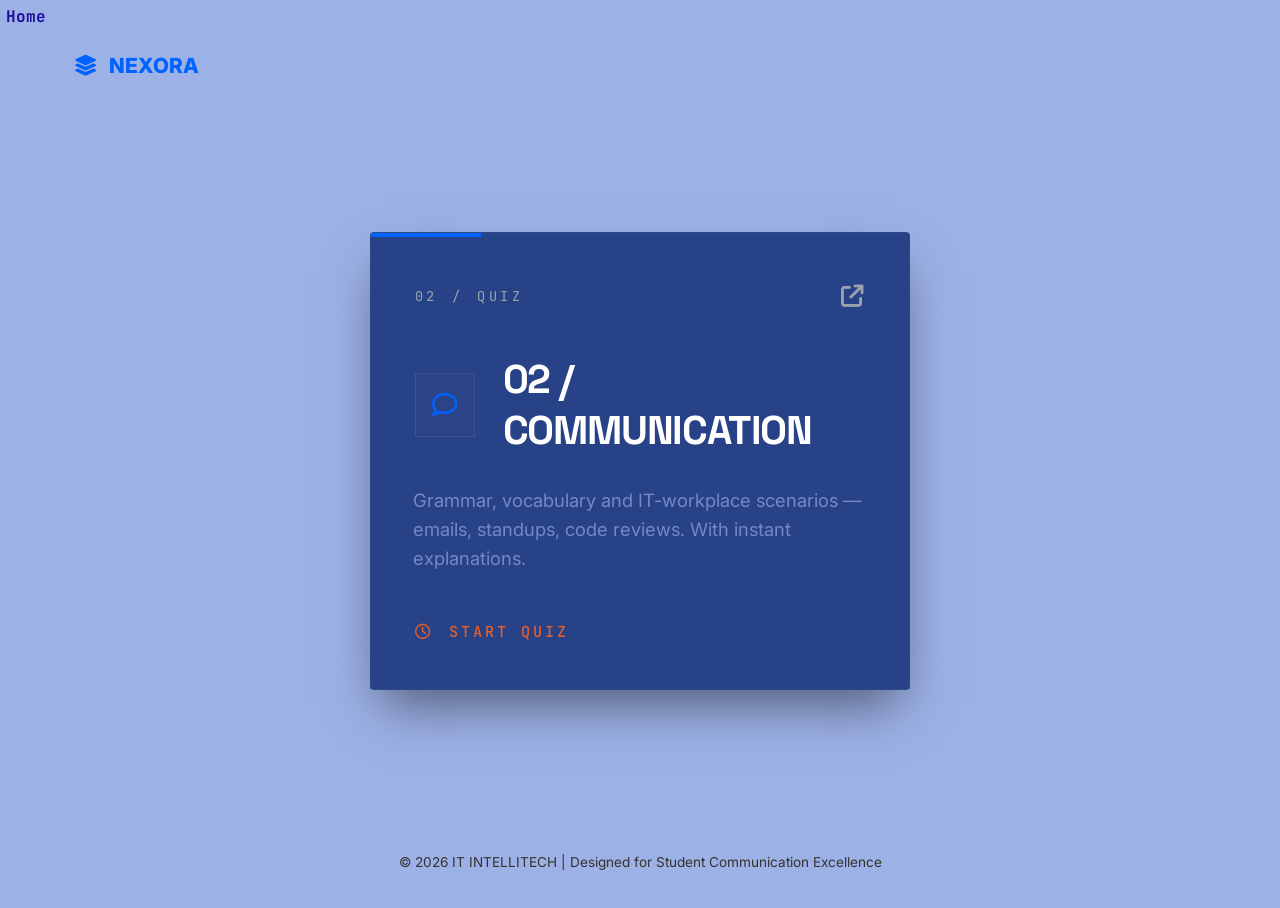
==== communication.html @ a0a89af2 "Add files via upload" ====
<!DOCTYPE html>
<html lang="en">
<head>
    <meta charset="UTF-8">
    <meta name="viewport" content="width=device-width, initial-scale=1.0">
    <title>Communication Skills - AI Practice & Quiz</title>
    <link rel="stylesheet" href="https://cdnjs.cloudflare.com/ajax/libs/font-awesome/6.4.0/css/all.min.css">
    <link rel="preconnect" href="https://fonts.googleapis.com">
    <link rel="preconnect" href="https://fonts.gstatic.com" crossorigin>
    <link href="https://fonts.googleapis.com/css2?family=Inter:wght@300;400;600;700;800&family=Space+Grotesk:wght@500;700&family=JetBrains+Mono:wght@400;500&display=swap" rel="stylesheet">
    <a href="IT home.html" class="home-btn">
     Home
</a>
    <style>
        :root {
            --primary: #0062ff;
            --primary-dark: #0046b8;
            --bg-dark: #9cb1e6;
            --card-bg: #2956b8;
            --text-muted: #36322f;
            --text-light: #9ca3af;

        }

        * {
            margin: 2px;
            padding: 0;
            box-sizing: border-box;
            font-family: 'Inter', sans-serif;
        }
.home-btn{
    font-family: 'JetBrains Mono', monospace;
    text-decoration:none;
    color:rgb(28, 13, 159);
    font-weight:bold;
      
}

.home-btn:hover{
    background:#30363c;
}
        body {
            background-color: var(--bg-dark);
            color: #ffffff;
            min-height: 100vh;
            display: flex;
            flex-direction: column;
            justify-content: space-between;
        }

        header {
            padding: 20px 5%;
            display: flex;
            justify-content: space-between;
            align-items: center;
            border-bottom: 1px solid rgba(255, 255, 255, 0.05);
        }

        .logo {
            font-weight: 800;
            font-size: 1.3rem;
            color: var(--primary);
            display: flex;
            align-items: center;
            gap: 10px;
        }

        /* PREMIUM APP CARD DESIGN FROM 1000064500.JPG */
        .main-container {
            flex-grow: 1;
            display: flex;
            justify-content: center;
            align-items: center;
            padding: 40px 20px;
        }

        .premium-card {
            background-color: #274286;
            width: 100%;
            max-width: 540px;
            border-radius: 4px;
            padding: 45px 40px;
            position: relative;
            box-shadow: 0 25px 50px -12px rgba(0, 0, 0, 0.5);
            border: 1px solid rgba(255, 255, 255, 0.03);
        }

        /* Accent top blue indicator line */
        .premium-card::before {
            content: '';
            position: absolute;
            top: 0;
            left: 0;
            width: 110px;
            height: 4px;
            background-color: #0062ff;
        }

        .card-header-row {
            display: flex;
            justify-content: space-between;
            align-items: center;
            margin-bottom: 40px;
        }

        .quiz-meta {
            font-family: 'JetBrains Mono', monospace;
            font-size: 0.85rem;
            letter-spacing: 0.25em;
            color: var(--text-light);
            word-spacing: 0.2em;
        }

        .diagonal-arrow {
            color: var(--text-light);
            font-size: 1.4rem;
            text-decoration: none;
            transition: transform 0.2s ease;
        }

        .premium-card:hover .diagonal-arrow {
            transform: translate(3px, -3px);
            color: #ffffff;
        }

        .card-body-title {
            display: flex;
            align-items: center;
            gap: 24px;
            margin-bottom: 28px;
        }

        .icon-box-wrapper {
            border: 1px solid rgba(255, 255, 255, 0.08);
            width: 64px;
            height: 64px;
            display: flex;
            align-items: center;
            justify-content: center;
            background: rgba(255, 255, 255, 0.01);
        }

        .icon-speech-bubble {
            color: #0062ff;
            font-size: 1.6rem;
        }

        .card-main-heading {
            font-family: 'Space Grotesk', sans-serif;
            font-size: 2.5rem;
            font-weight: 700;
            letter-spacing: -0.03em;
            color: #ffffff;
        }

        .card-description-text {
            color: #8fa0dd;
            font-size: 1.15rem;
            line-height: 1.6;
            font-weight: 400;
            opacity: 0.75;
            margin-bottom: 45px;
        }

        .start-quiz-trigger-btn {
            background: none;
            border: none;
            display: inline-flex;
            align-items: center;
            gap: 14px;
            font-family: 'JetBrains Mono', monospace;
            color: #e65e29;

            font-size: 0.95rem;
            letter-spacing: 0.2em;
            font-weight: 500;
            cursor: pointer;
            text-transform: uppercase;
            padding: 0;
            transition: color 0.2s ease;
        }

        .start-quiz-trigger-btn:hover {
            color: #3b82f6;
        }

        /* INTERACTIVE CONFIGURATION FORM POPUP */
        .quiz-box-wrapper {
            background-color: #05070c;
            padding: 35px;
            border-radius: 8px;
            width: 100%;
            max-width: 500px;
            text-align: center;
            border: 1px solid rgba(0, 98, 255, 0.3);
            box-shadow: 0 0 30px rgba(0, 98, 255, 0.15);
        }

        .quiz-box-wrapper h2 {
            font-family: 'Space Grotesk', sans-serif;
            font-size: 22px;
            color: #ffffff;
            margin-bottom: 15px;
        }

        .quiz-box-wrapper label { display: block; margin-top: 15px; font-size: 13px; color: var(--text-light); text-align: left; }
        
        .quiz-box-wrapper select, .quiz-box-wrapper button {
            width: 100%;
            padding: 12px;
            margin: 10px 0;
            background-color: #111827;
            color: white;
            border: 1px solid rgba(255, 255, 255, 0.1);
            border-radius: 6px;
            font-size: 15px;
            cursor: pointer;
        }

        .quiz-box-wrapper button {
            background-color: var(--primary);
            font-weight: 600;
            border: none;
            margin-top: 20px;
        }
        .quiz-box-wrapper button:hover { background-color: var(--primary-dark); }

        .hidden { display: none !important; }
        .options-container { display: flex; flex-direction: column; gap: 12px; margin-top: 25px; }
        
        .option-btn {
            background-color: #111827 !important;
            text-align: left !important;
            border: 1px solid rgba(255, 255, 255, 0.08) !important;
            line-height: 1.5;
            padding: 14px 18px !important;
            border-radius: 6px !important;
            color: #d1d5db !important;
        }

        .option-btn:hover { border-color: var(--primary) !important; background-color: #1f2937 !important; color: #ffffff !important; }
        #timer { font-size: 18px; color: #ef4444; font-family: 'JetBrains Mono', monospace; }
        .score-tracker { font-size: 14px; color: var(--primary); font-weight: bold; }
        #question-text { font-size: 1.1rem; margin-top: 15px; line-height: 1.5; text-align: left; color: #f3f4f6; }
        #final-marks { color: #34d399; font-size: 48px; margin: 10px 0; font-family: 'Space Grotesk', sans-serif; }

        footer { text-align: center; padding: 30px 20px; color: var(--text-muted); font-size: 0.85rem; border-top: 1px solid rgba(255, 255, 255, 0.03); }
    </style>
</head>
<body>

    <header>
        <div class="logo"><i class="fa-solid fa-layer-group"></i> NEXORA </div>
    </header>

    <div class="main-container">
        <!-- RENDER INTRO LANDING CARD INSPIRED BY 1000064500.JPG -->
        <div class="premium-card" id="landing-card">
            <div class="card-header-row">
                <div class="quiz-meta">02 / QUIZ</div>
                <a href="javascript:void(0)" class="diagonal-arrow" onclick="revealConfigOptions()"><i class="fa-solid fa-arrow-up-right-from-square"></i></a>
            </div>
            
            <div class="card-body-title">
                <div class="icon-box-wrapper">
                    <i class="fa-regular fa-comment icon-speech-bubble"></i>
                </div>
                <h1 class="card-main-heading">02 / COMMUNICATION</h1>
            </div>

            <p class="card-description-text">
                Grammar, vocabulary and IT-workplace scenarios — emails, standups, code reviews. With instant explanations.
            </p>

            <button class="start-quiz-trigger-btn" onclick="revealConfigOptions()">
                <i class="fa-regular fa-clock"></i> Start Quiz
            </button>
        </div>

        <!-- MERGED INTERACTIVE RUNTIME APP -->
        <div class="quiz-box-wrapper hidden" id="quiz-config-panel">
            <div id="page1">
                <h2>Configure Assessment</h2>
                <label for="qCount">Select Total Scenarios:</label>
                <select id="qCount">
                    <option value="10">10 Questions</option>
                    <option value="20">20 Questions</option>
                    <option value="30">30 Questions</option>
                </select>
                
                <label for="timerVal">Time Interval Per Limit:</label>
                <select id="timerVal">
                    <option value="30">30 Seconds</option>
                    <option value="45">45 Seconds</option>
                    <option value="60">60 Seconds</option>
                </select>
                <button onclick="startQuiz()">Start Practice now</button>
            </div>

            <div id="page2" class="hidden">
                <div style="display: flex; justify-content: space-between; align-items: center; margin-bottom: 10px;">
                    <span id="progress" style="color: var(--text-light); font-size: 13px;">Question 1</span>
                    <span id="live-score" class="score-tracker">Marks: 0</span>
                    <span id="timer">30s</span>
                </div>
                <hr style="border: 0; height: 1px; background: rgba(255,255,255,0.08); margin-bottom: 15px;">
                <h3 id="question-text">Building custom workspace vectors...</h3>
                <div class="options-container" id="options"></div>
            </div>

            <div id="page3" class="hidden">
                <h2>Session Complete</h2>
                <hr style="border: 0; height: 1px; background: rgba(255,255,255,0.08); margin: 20px 0;">
                <h1 id="final-marks">0/0</h1>
                <h3 id="final-percentage" style="color: var(--text-light); font-weight: 400; margin-bottom: 10px;">Percentage: 0%</h3>
                <p id="performance-feedback" style="font-style: italic; color: #9ca3af; font-size: 14px; line-height: 1.5;"></p>
                <button onclick="retryQuiz()" style="background-color: transparent; border: 1px solid rgba(255,255,255,0.2); color: white;">Run Alternative Match 🔄</button>
            </div>
        </div>
    </div>

    <footer>
        <p>&copy; 2026 IT INTELLITECH | Designed for Student Communication Excellence</p>
    </footer>

    <script>
        const people = ["Your manager", "Your coworker", "Your client", "Your professor", "Your group member", "Your mentor", "The technical lead"];
        const places = ["during a critical sprint review", "in the conference room", "over a project coordination call", "at the cafeteria", "during a formal code evaluation"];

        const datasets = [
            { id: "c1", text: "shouts using ALL CAPITAL LETTERS in a public channel", fix: "Ask them nicely to jump on a quick sync call using quiet, regular speaking tones", reason: "De-escalating public structural text blocks to an unhurried vocal call mitigates conflict vectors.", bads: ["Reply using larger bold capitals to show absolute dominance", "Block them completely and notify HR without warning", "Pretend you didn't notice"] },
            { id: "c2", text: "speaks at double speed using heavy local slang expressions", fix: "Politely step in and ask if they can clarify key goals sequentially using basic terminology", reason: "Slowing down vocal speed keeps semantic operational data accurate.", bads: ["Nod and smile while guessing what their delivery meant", "Loudly mimic their slang expressions to build cheap alignment", "Walk away immediately mid-sentence"] },
            { id: "c3", text: "whispers so softly that you can barely register their words", fix: "Acknowledge their effort and say: 'I want to catch all of this, could you speak a bit louder?'", reason: "Ensuring an audible acoustic volume is essential for standard information processing loops.", bads: ["Nod randomly and invent their requirements on the fly", "Completely dismiss their updates to save time", "Start whispering back"] },
            { id: "c4", text: "deploys highly condescending and passive-aggressive tones", fix: "Maintain a flat, objective tone and calmly ask: 'Are there parts of our plan you want to adjust?'", reason: "Using a completely neutral, systematic tone isolates toxic inflections from actual operational needs.", bads: ["Unleash a sharper counter-sarcastic remark instantly", "Break into visible panic or emotional distress", "Ignore them and complain to other team members"] },
            { id: "c5", text: "constantly digresses from the main agenda item to tell personal anecdotes", fix: "Gently intervene: 'That's an interesting point, let's capture that separately and pivot back to our primary deliverable'", reason: "Healthy structural redirection blocks process drift while preserving coworker psychological safety.", bads: ["Interrupt with a hostile stop command", "Let them derail the session entirely for hours", "Suddenly stop replying"] },
            { id: "c6", text: "scrolls through their phone feed while you present key project updates", fix: "Pause briefly to gain focus, then ask: 'Would it be better to reschedule this sync for later?'", reason: "Intentional silence combined with a flexible choice re-establishes focus parameters naturally.", bads: ["Snatch the smart device out of their hands", "Keep talking rapidly while hiding your extreme frustration", "Throw your presentation notes down"] },
            { id: "c7", text: "cuts you off continuously before you can finish your sentences", fix: "Wait out their interruption, then calmly assert: 'I have two quick points to complete that thought, here they are...'", reason: "Structured verbal self-assertion safeguards transmission channels without escalating interpersonal drama.", bads: ["Yell over them until they drop their voice", "Drop out of the discussion entirely and shut down", "Physically leave the meeting space"] },
            { id: "c8", text: "nods perfectly but displays a completely empty, blank facial expression", fix: "Stop the presentation and request validation: 'What are your thoughts on this specific component?'", reason: "Proactive verification checkpoints highlight passive listening before errors occur.", bads: ["Assume full compliance and proceed blindly", "Snap your fingers directly at their eyes", "Change the slide immediately without any validation"] },
            { id: "c9", text: "submits a mission-critical report riddled with fundamental formatting mistakes", fix: "Schedule a private review to review template standards and build a tracking checklist", reason: "Providing private structural feedback protects psychological safety while boosting operational precision.", bads: ["Fix it secretly while building intense resentment", "Post their formatted report publicly to enforce standards through shame", "Delete their text blocks completely"] },
            { id: "c10", text: "becomes defensive and argumentative when you flag a clear calculation error", fix: "Reframe the edit: 'We just need to ensure the system passes our automated test harness flawlessly'", reason: "Anchoring code changes to objective test systems removes personal ego friction.", bads: ["Tell them they are way too sensitive to survive here", "Take the repository access away from them immediately", "Stop pointing out critical faults"] }
        ];

        let permanentlyUsedIds = [];
        let totalQuestionsSelected = 0;
        let currentIdx = 0;
        let score = 0;
        let currentQuestionObject = null;
        let timerInterval;
        let timeLeft = 0;
        let runtimePool = [];

        function revealConfigOptions() {
            document.getElementById('landing-card').classList.add('hidden');
            document.getElementById('quiz-config-panel').classList.remove('hidden');
        }

        function startQuiz() {
            totalQuestionsSelected = parseInt(document.getElementById('qCount').value);
            timeLeft = parseInt(document.getElementById('timerVal').value);
            document.getElementById('page1').classList.add('hidden');
            document.getElementById('page2').classList.remove('hidden');

            currentIdx = 0;
            score = 0;
            runtimePool = [];

            while(runtimePool.length < totalQuestionsSelected) {
                let filteredItems = datasets.filter(item => !permanentlyUsedIds.includes(item.id));
                if (filteredItems.length === 0) {
                    permanentlyUsedIds = [];
                    filteredItems = [...datasets];
                }
                filteredItems.sort(() => Math.random() - 0.5);
                for(let item of filteredItems) {
                    if(runtimePool.length < totalQuestionsSelected) {
                        runtimePool.push(item);
                        permanentlyUsedIds.push(item.id);
                    }
                }
            }

            runtimePool.sort(() => Math.random() - 0.5);
            generateAndShowQuestion();
        }

        function generateAndShowQuestion() {
            if (currentIdx >= totalQuestionsSelected) {
                finishQuiz();
                return;
            }

            const scenario = runtimePool.pop();
            const pName = people[Math.floor(Math.random() * people.length)];
            const pPlace = places[Math.floor(Math.random() * places.length)];

            document.getElementById('live-score').innerText = `Marks: ${score}`;
            document.getElementById('progress').innerText = `Scenario ${currentIdx + 1} of ${totalQuestionsSelected}`;

            const questionText = `${pName}, ${pPlace}, ${scenario.text}. What is the best thing to do?`;
            const rightAns = scenario.fix;
            
            let choices = [rightAns, ...scenario.bads];
            choices.sort(() => Math.random() - 0.5);

            currentQuestionObject = {
                question: questionText,
                options: choices,
                answer: rightAns,
                reason: scenario.reason
            };

            document.getElementById('question-text').innerText = questionText;
            const optionsDiv = document.getElementById('options');
            optionsDiv.innerHTML = '';
            
            choices.forEach(opt => {
                const btn = document.createElement('button');
                btn.className = 'option-btn';
                btn.innerText = opt;
                btn.onclick = () => handleAnswer(opt === rightAns);
                optionsDiv.appendChild(btn);
            });

            resetTimer();
        }

        function resetTimer() {
            clearInterval(timerInterval);
            let time = timeLeft;
            document.getElementById('timer').innerText = time + "s";

            timerInterval = setInterval(() => {
                time--;
                document.getElementById('timer').innerText = time + "s";
                if(time <= 0) {
                    clearInterval(timerInterval);
                    alert("Out of time! ❌\n\nCorrect Strategy: " + currentQuestionObject.answer + "\n\nReason: " + currentQuestionObject.reason);
                    handleAnswer(false, true);
                }
            }, 1000);
        }

        function handleAnswer(isCorrect, isTimeout = false) {
            clearInterval(timerInterval);
            if (!isTimeout) {
                if (isCorrect) {
                    score++;
                    alert("Correct Strategy! +1 Mark 🎉\n\nReason: " + currentQuestionObject.reason);
                } else {
                    alert("Incorrect Action! ❌\n\nThe Optimal Strategy is: " + currentQuestionObject.answer + "\n\nReason: " + currentQuestionObject.reason);
                }
            }
            currentIdx++;
            generateAndShowQuestion();
        }

        function finishQuiz() {
            clearInterval(timerInterval);
            document.getElementById('page2').classList.add('hidden');
            document.getElementById('page3').classList.remove('hidden');
            document.getElementById('final-marks').innerText = `${score} / ${totalQuestionsSelected}`;
            
            const percentage = Math.round((score / totalQuestionsSelected) * 100);
            document.getElementById('final-percentage').innerText = `Percentage: ${percentage}%`;

            let feedback = "";
            if (percentage >= 80) feedback = "Exceptional structural alignment! Your professional communication metrics are top-tier! 🌟";
            else if (percentage >= 50) feedback = "Solid resolution capabilities! Standard clearance achieved successfully. 👍";
            else feedback = "Review tactical error paths to refine organizational alignment parameters. 📚";
            
            document.getElementById('performance-feedback').innerText = feedback;
        }

        function retryQuiz() {
            document.getElementById('page3').classList.add('hidden');
            document.getElementById('page1').classList.remove('hidden');
        }
    </script>
</body>
</html>
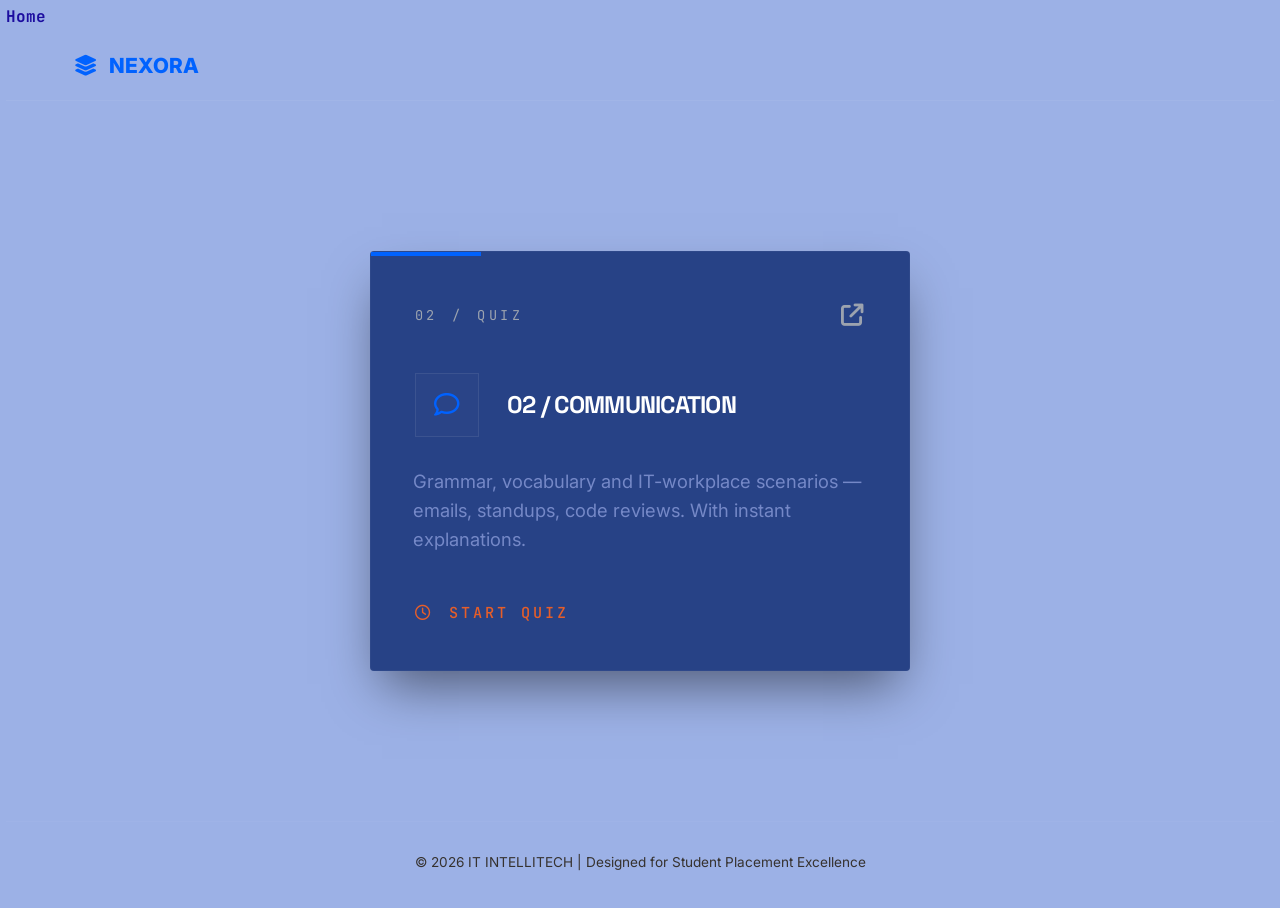
==== commit 85ba9534: "Add files via upload" ====
--- a/communication.html
+++ b/communication.html
@@ -147,7 +147,7 @@
 
         .card-main-heading {
             font-family: 'Space Grotesk', sans-serif;
-            font-size: 2.5rem;
+            font-size: 1.5rem;
             font-weight: 700;
             letter-spacing: -0.03em;
             color: #ffffff;
@@ -320,7 +320,7 @@
     </div>
 
     <footer>
-        <p>&copy; 2026 IT INTELLITECH | Designed for Student Communication Excellence</p>
+        <p>&copy; 2026 IT INTELLITECH | Designed for Student Placement Excellence </p>
     </footer>
 
     <script>
